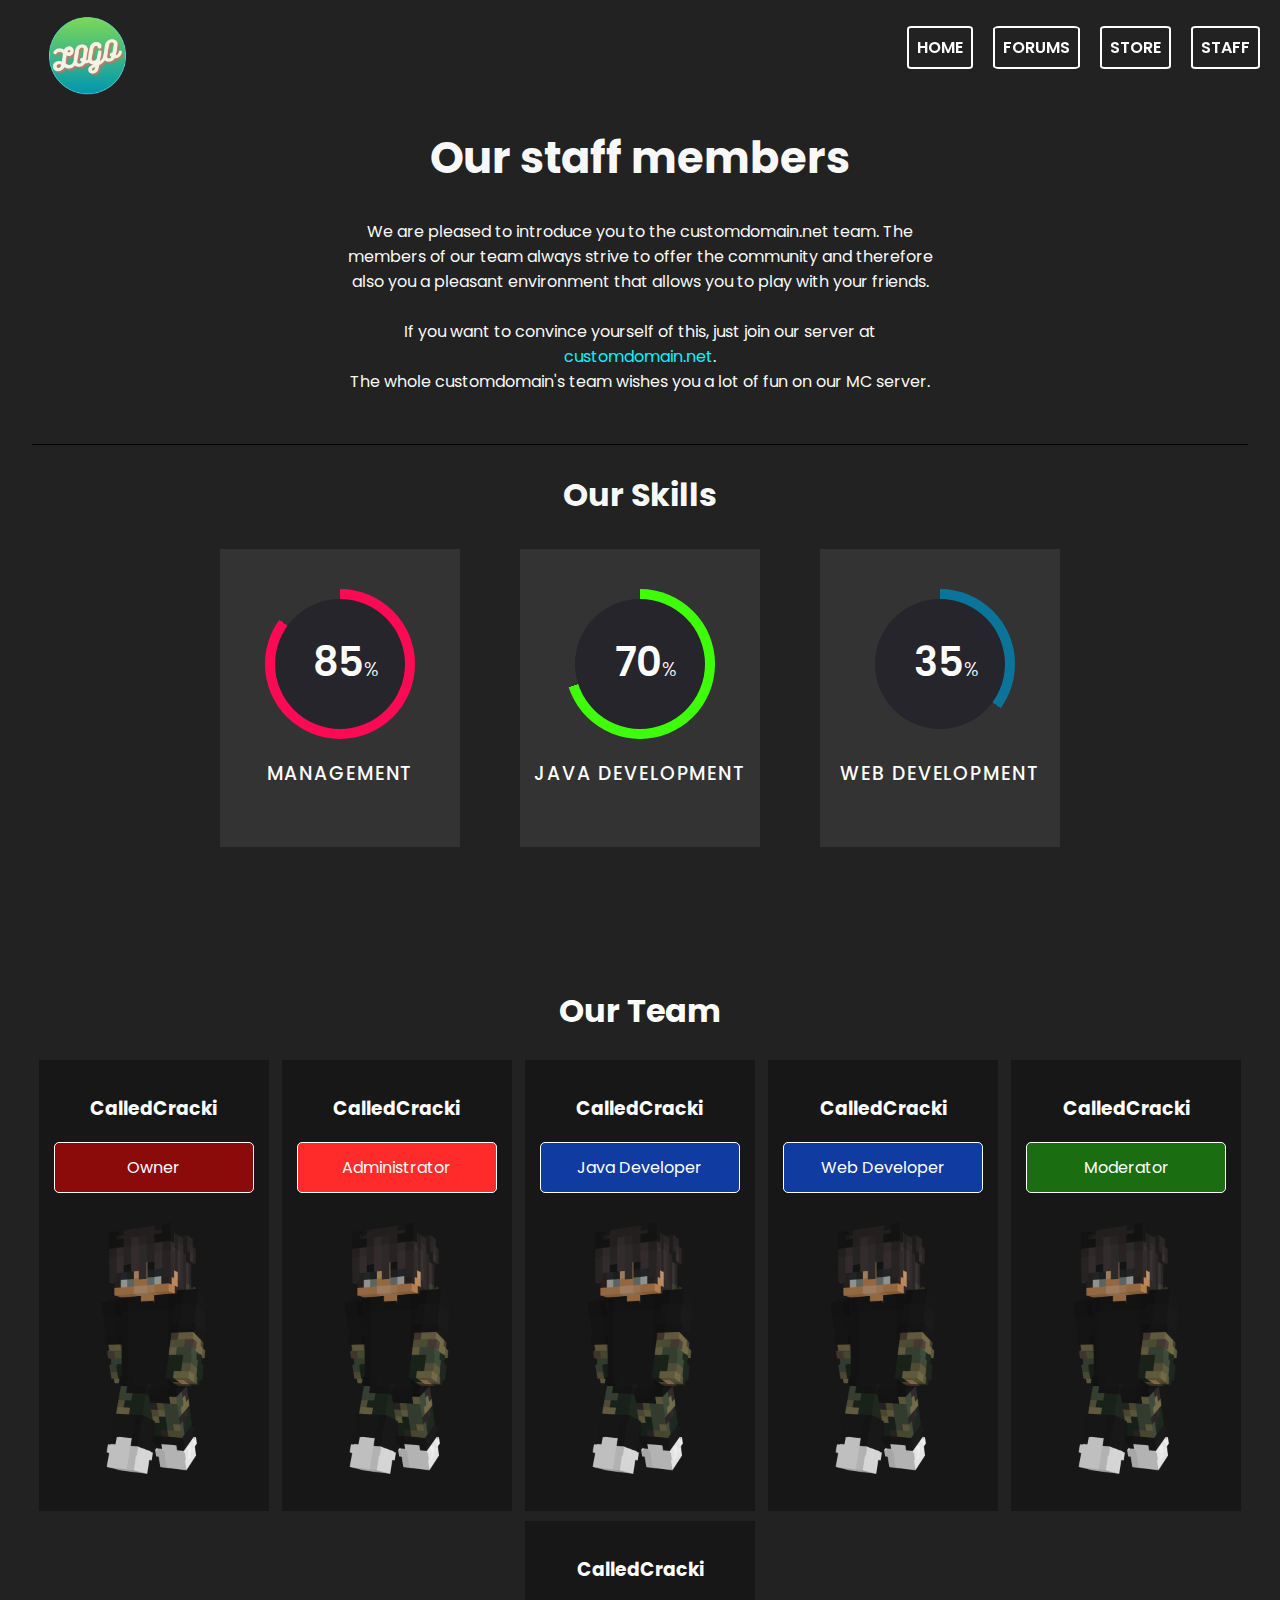
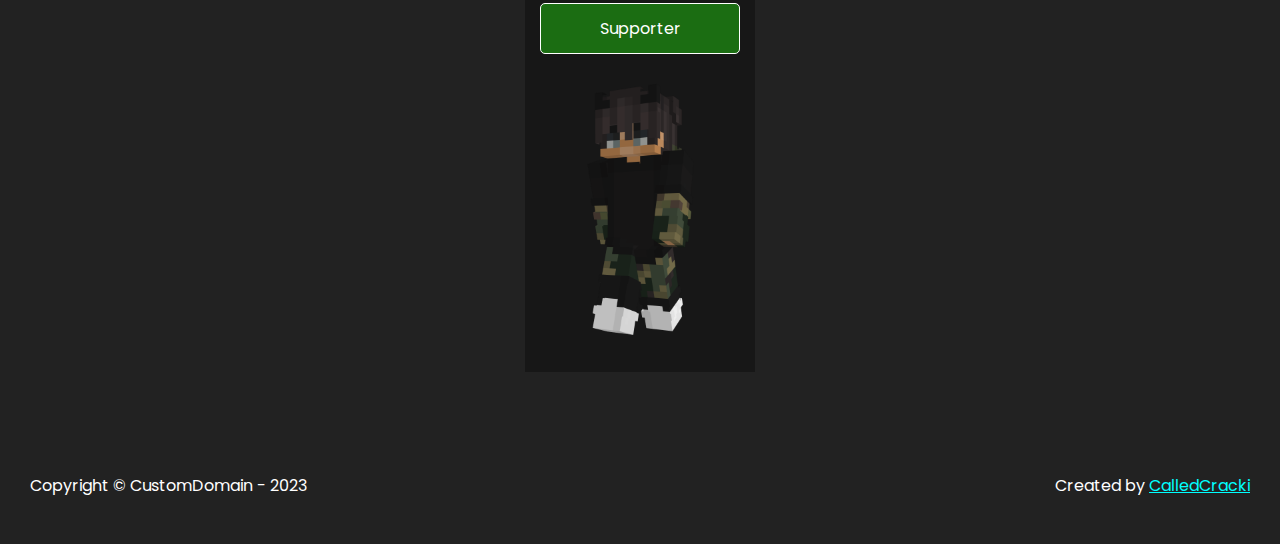
==== staff.html @ fe6d2d69 "Initial Commit" ====
<!-- Proudly created by BlexieKing -->
<!-- https://www.spigotmc.org/members/blexieking.168027 -->

<!DOCTYPE html>
<html>
<head>
	<title>Your Server - Our staff team</title>
	<meta name="viewport" content="width=device-width, initial-scale=1.0">
	<meta charset="utf-8">
	<link href="https://fonts.googleapis.com/css?family=Lato" rel="stylesheet">
	<link rel="stylesheet" href="assets/css/stylesheet.css">
	<link rel="stylesheet" type="text/css" href="assets/css/staff.css">
</head>
<body>
	<div class="container">
		<header>
			<div class="header">
				<div class="logo">
					<a href="/"><img src="assets/images/logo.png" alt="Server logo"></a>
				</div>

				<ul class="navigation">
					<li><a href="./">Home</a></li>
					<li><a href="#">Forums</a></li>
					<li><a href="#">Store</a></li>
					<li><a href="./staff.html">Staff</a></li>
				</ul>
			</div>
		</header>

		<div class="main-content">
			<div class="about-staff">
				<div class="main-container">
					<h1 class="fade">Our staff members</h1>
					<p class="fade">We are pleased to introduce you to the customdomain.net team.
						The members of our team always strive to offer the community and therefore also you a pleasant environment that allows you to play with your friends.
						<br><br>If you want to convince yourself of this, just join our server at <span>customdomain.net</span>.
						<br>The whole customdomain's team wishes you a lot of fun on our MC server.</p>
				</div>
				<div class="skills-container">
					<h2 class="fade">Our Skills</h2>
				</div>
			</div>
		</div>

		<div class="circle-container">
			<div class="box" style="--i:85%;--clr:#fd0a54;">
				<div class="circle">
					<h2>85<small>%</small></h2>
				</div>
				<h3>Management</h3>
			</div>
			<div class="box" style="--i:70%;--clr:#3ffd0a;">
				<div class="circle">
					<h2>70<small>%</small></h2>
				</div>
				<h3>Java Development</h3>
			</div>
			<div class="box" style="--i:35%;--clr:#0a749a;">
				<div class="circle">
					<h2>35<small>%</small></h2>
				</div>
				<h3>Web Development</h3>
			</div>
		</div>

			<div class="staff">
				<h2>Our Team</h2>
				<div class="staff-team">
					<div>
						<h3>CalledCracki</h3>
						<div class="owner">Owner</div>
						<img src="assets/images/body.png">
					</div>

					<div>
						<h3>CalledCracki</h3>
						<div class="admin">Administrator</div>
						<img src="assets/images/body.png">
					</div>

					<div>
						<h3>CalledCracki</h3>
						<div class="dev">Java Developer</div>
						<img src="assets/images/body.png">
					</div>

					<div>
						<h3>CalledCracki</h3>
						<div class="dev">Web Developer</div>
						<img src="assets/images/body.png">
					</div>

					<div>
						<h3>CalledCracki</h3>
						<div class="mod">Moderator</div>
						<img src="assets/images/body.png">
					</div>

					<div>
						<h3>CalledCracki</h3>
						<div class="mod">Supporter</div>
						<img src="assets/images/body.png">
					</div>
				</div>
			</div>
		</div>

		<footer>
			<p>Copyright &copy; CustomDomain - 2023</p>
			<!-- Remove this part below if you want! -->
			<p style="padding-right: 30px;">Created by <a href="https://github.com/CalledCracki" target="_blank">CalledCracki</a></p>
		</footer>

	</div>

	<script src="https://code.jquery.com/jquery-1.11.2.min.js" type="text/javascript"></script>
	<script src="assets/js/main.js" type="text/javascript"></script>
</body>
</html>
---- assets/css/stylesheet.css ----
@import url('https://fonts.googleapis.com/css2?family=Poppins:wght@300;400;500;600;700;800&family=Roboto:wght@300&display=swap');

body {
	font-family: 'Poppins', sans-serif;
	margin: 0;
	background-color: #222;
	box-sizing: border-box;
}

.header {
	display: flex;
	justify-content: center;
	align-items: center;
	flex-wrap: wrap;
	padding-right: 20px;
}

header h1 {
	color: white;
	padding-top: 50px;
}

.container h1 {
	font-size: 2.7em;
	color: white;
}

.container h2 {
	font-size: 2em;
	color: white;
}

a {
	color: cyan;
}

.navigation {
	list-style: none;
	display: flex;
	padding: 18px 0 20px 0;
}

.navigation a {
	border: 2px solid #fff;
	border-radius: 50%;
	color: white;
	text-decoration: none;
	padding: 4px;
	border-radius: 7%;
	backdrop-filter: blur(20px);
}

.navigation a:hover{
	transform: scale(1.1);
	transition: .4s;
}



.navigation:not(:first-child) li {
	margin-left: 20px;
}

.navigation li {
	text-transform: uppercase;
	font-weight: 600;
}

.logo {
	transition-duration: 0.5s;
}

.logo img {
	width: 70px;
	margin-left: 50px;
	margin-top: 20px;
}

.logo:hover {
	transform: scale(1.1);
}

.main-content {
	width: 95%;
	text-align: center;
	margin: 0 auto;
}

footer {
	background-color: #222;
	color: white;
	padding: 30px 0;
	margin-top: 50px;
	display: flex;
	justify-content: space-between;
}

footer p {
	padding: 0 0 0 30px;
}

/* Media Queries */
@media(min-width: 700px) {
	h1 {
		font-size: 3.5em;
	}
	.header {
		justify-content: space-between;
		padding-right: none;
	}
	.picture-container {
		padding: 0 10px 0 0;
	}
	.navigation a {
		padding: 8px;
	}
}

@media(max-width: 700px) {
	.navigation {
		font-size: 0.6em;
		display: inline;
	}

	.navigation li {
		margin-top: 25px;
	}
}
---- assets/css/staff.css ----
h2 {
	margin-bottom: 0;
}

.about-staff {
	display: flex;
	justify-content: space-between;
	flex-wrap: wrap;
	color: #fff;
}

.skills-container {
	margin: 30px auto 0 auto;
	margin-bottom: 30px;
	border-top: 1px solid black;
}

.circle-container{
	position: relative;
	display: flex;
	gap: 60px;
	justify-content: center;
	margin-bottom: 100px;
}

.circle-container .box{
	position: relative;
	padding: 40px 0;
	width: 240px;
	background: #333;
	display: flex;
	justify-content: center;
	align-items: center;
	flex-direction: column;
}

.circle-container .box .circle {
	position: relative;
	width: 150px;
	height: 150px;
	background: conic-gradient(from 0deg,var(--clr) 0%,var(--clr) 0% var(--i), #333 var(--i), #333 100%);
	border-radius: 50%;
	display: flex;
	justify-content: center;
	align-items: center;
}

.circle-container .box .circle::before{
	content: '';
	position: absolute;
	inset: 10px;
	background: #25252b;
	border-radius: 50%;
} 

.circle-container .box h2{
	position: relative;
	margin-bottom: 25%;
	margin-left: 8%;
	text-align: center;
	font-size: 2.5em;
	color: #fff;
	font-weight: 600;
}

.circle-container .box h2 small{
	font-size: 0.5em;
	font-weight: 300;
}

.circle-container .box h3{
	color: #fff;
	text-transform: uppercase;
	margin-top: 20px;
	font-weight: 500;
	letter-spacing: 0.1em;
}


.main-container,
.skills-container {
	flex: 1 0 100%;
}

.main-container p {
	width: 50%;
	margin: 0 auto;
	padding-bottom: 20px;
}

.main-container p span{
	color: cyan;
}

/* Meter */
.meter-container {
	text-align: left;
	width: 80%;
	margin: 0 auto;
	padding-bottom: 20px;
}

.meter {
	width: 100%;
	background: #595a5b;
}

.skills {
	text-align: right;
	padding-right: 20px;
	line-height: 40px;
	color: white;
}


/* Staff */
.staff-team {
	display: flex;
	justify-content: space-around;
	flex-wrap: wrap;
	margin: 20px auto 10px auto;
	width: 95%;
}

.staff {
	background: linear-gradient(#4286f4, #70d8ff) fixed;
	padding: 40px 0;
}

.staff h2 {
	color: white;
	text-align: center;
	margin-top: 0;
}

.staff-team > div {
	padding: 15px;
	margin: 5px;
	background-color: rgba(0,0,0,0.3);
	color: white;
	text-align: center;
}

.staff-team img {
	width: 200px;
	margin-top: 20px;
	margin-bottom: 10px;
}

.owner,
.admin,
.dev,
.mod {
	padding: 12px;
	border: 1px solid #fff;
	border-radius: 5px;
}

.owner {background-color: rgba(255, 0, 0, 0.5);}
.admin {background-color: rgb(255, 43, 43);}
.dev {background-color: rgba(15, 70, 197, 0.793);}
.mod {background-color: rgba(32, 223, 11, 0.431);}

footer {
	margin-top: 0;
}
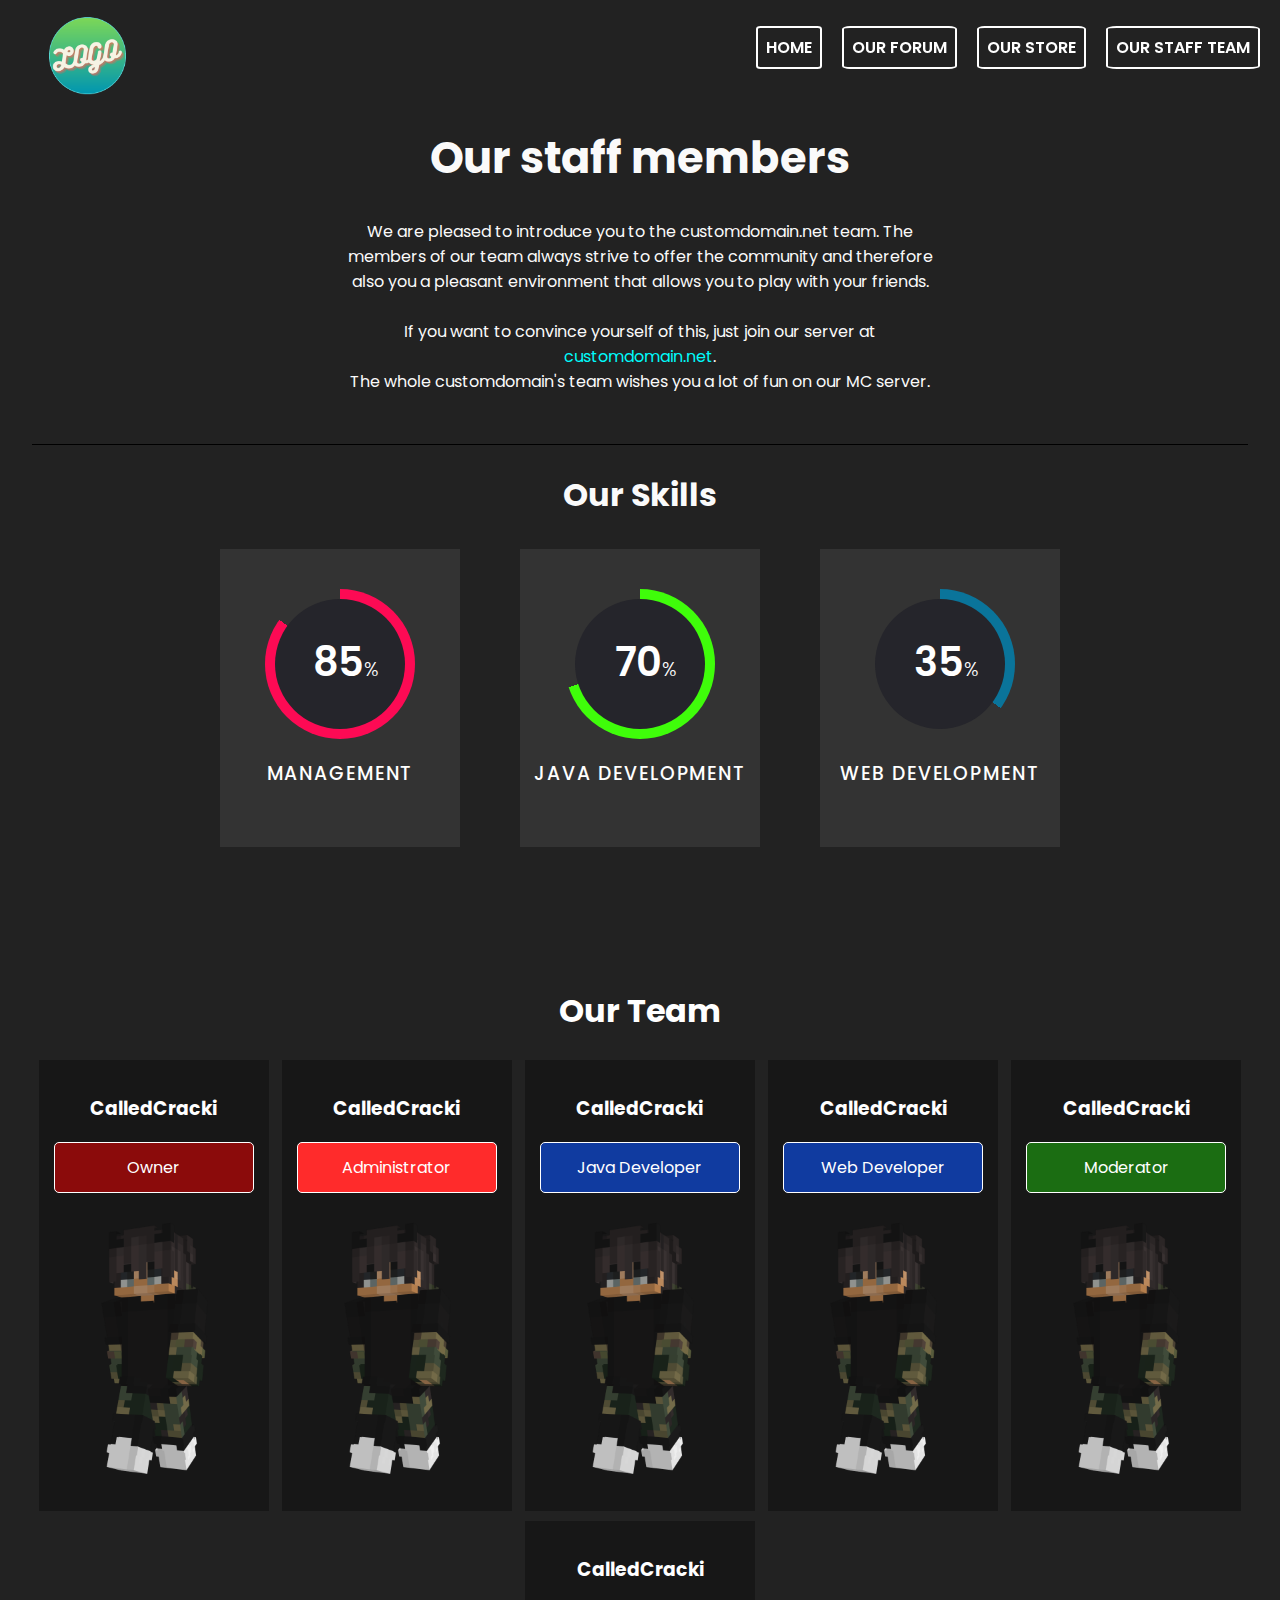
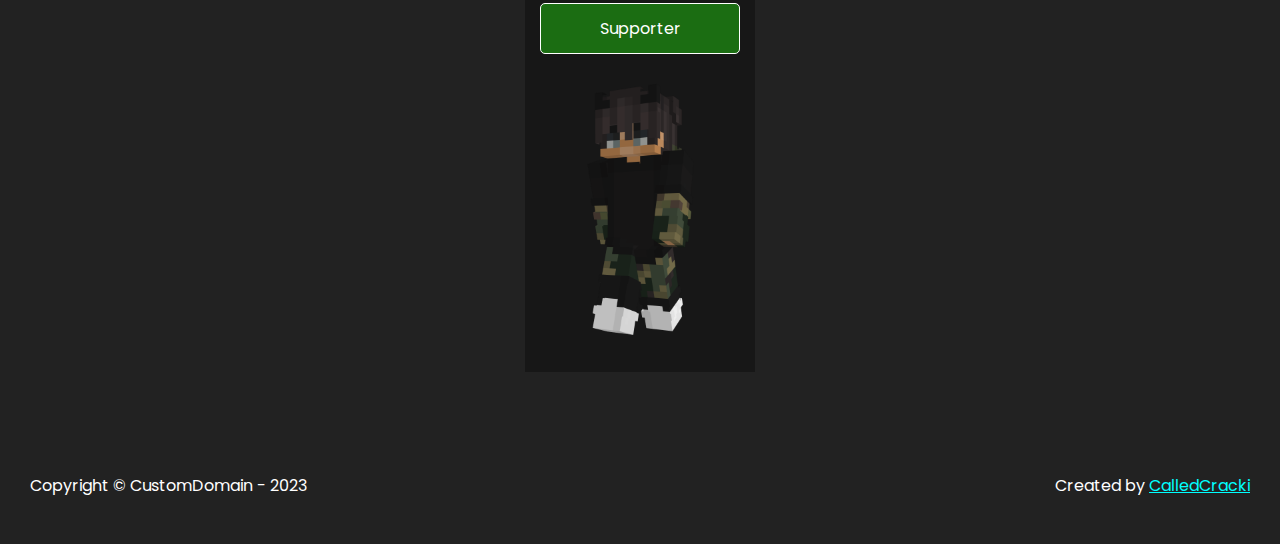
==== commit 5558c51a: "Update staff.html" ====
--- a/staff.html
+++ b/staff.html
@@ -20,10 +20,10 @@
 				</div>
 
 				<ul class="navigation">
-					<li><a href="./">Home</a></li>
-					<li><a href="#">Forums</a></li>
-					<li><a href="#">Store</a></li>
-					<li><a href="./staff.html">Staff</a></li>
+					<li><a href="./index.html">Home</a></li>
+					<li><a href="#">Our Forum</a></li>
+					<li><a href="#">Our Store</a></li>
+					<li><a href="./staff.html">Our Staff team</a></li>
 				</ul>
 			</div>
 		</header>
